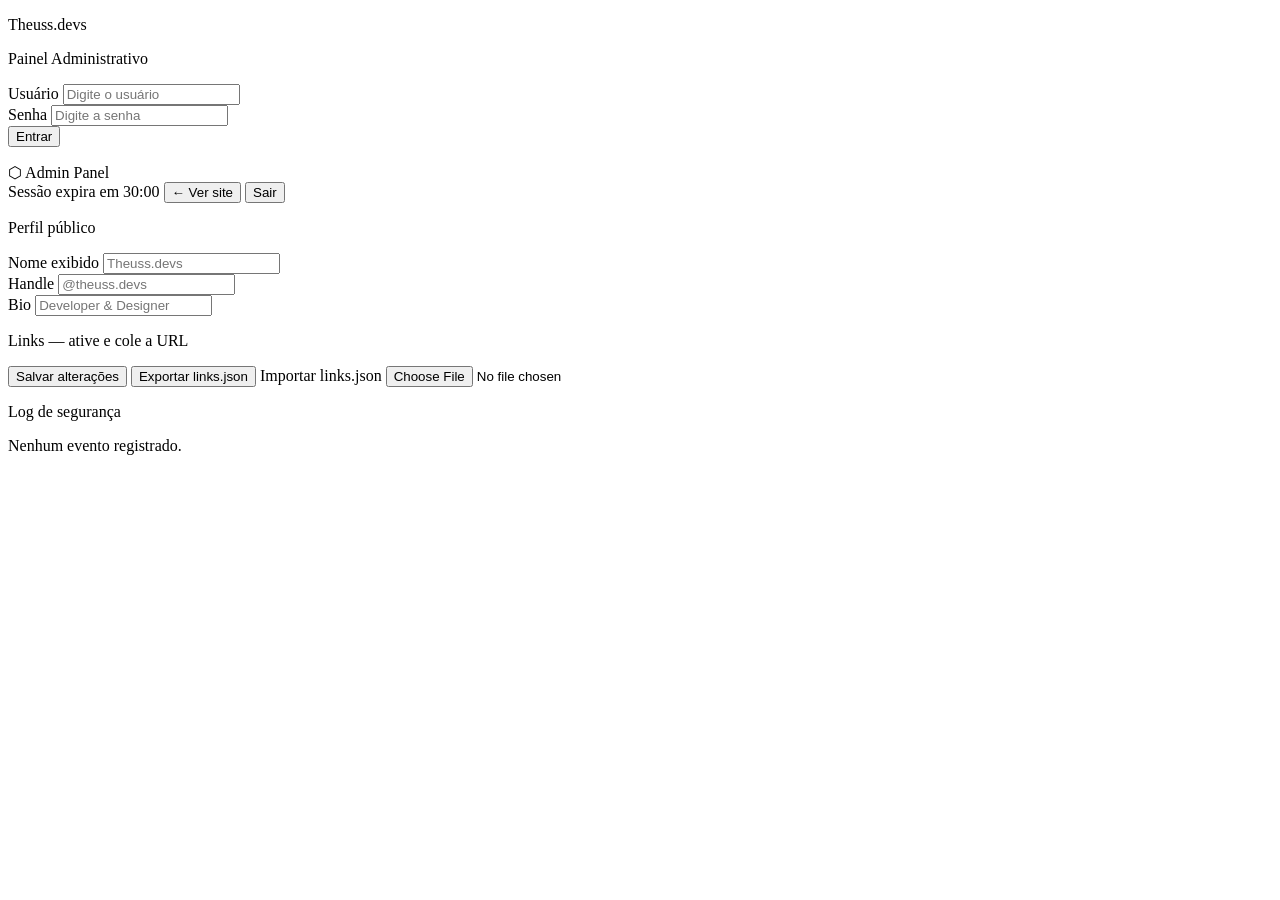
==== admin.html @ d51a6d80 "feat: add admin.html" ====
<!DOCTYPE html>
<html lang="pt-BR">
<head>
  <meta charset="UTF-8"/>
  <meta name="viewport" content="width=device-width, initial-scale=1.0"/>
  <meta http-equiv="X-Content-Type-Options" content="nosniff"/>
  <meta http-equiv="X-Frame-Options"        content="DENY"/>
  <meta http-equiv="Referrer-Policy"        content="no-referrer"/>
  <!--
    CSP: script-src 'self' — sem unsafe-inline.
    Todo o JS está em assets/js/admin.js.
  -->
  <meta http-equiv="Content-Security-Policy"
    content="
      default-src 'self';
      style-src   'self' https://fonts.googleapis.com;
      font-src    https://fonts.gstatic.com;
      script-src  'self';
      img-src     'self' data:;
      connect-src 'none';
    "/>
  <meta name="robots" content="noindex, nofollow"/>

  <title>Admin — Theuss.devs</title>

  <link rel="preconnect" href="https://fonts.googleapis.com"/>
  <link href="https://fonts.googleapis.com/css2?family=Syne:wght@600;700;800&family=DM+Mono:wght@300;400&display=swap" rel="stylesheet"/>
  <link rel="stylesheet" href="assets/css/admin.css"/>
</head>
<body>

<!-- ══════════════════ TELA DE LOGIN ══════════════════ -->
<div id="login-screen">
  <div class="login-box">
    <p class="login-logo">Theuss.devs</p>
    <p class="login-sub">Painel Administrativo</p>

    <div class="field">
      <label for="inp-user">Usuário</label>
      <input
        type="text"
        id="inp-user"
        autocomplete="username"
        spellcheck="false"
        maxlength="60"
        placeholder="Digite o usuário"
      />
    </div>

    <div class="field">
      <label for="inp-pass">Senha</label>
      <input
        type="password"
        id="inp-pass"
        autocomplete="current-password"
        maxlength="120"
        placeholder="Digite a senha"
      />
    </div>

    <button class="btn-login" id="btn-login">Entrar</button>
    <p class="login-error"  id="login-error"  aria-live="polite"></p>
    <p class="lockout-msg"  id="lockout-msg"  aria-live="polite"></p>
  </div>
</div>

<!-- ══════════════════ DASHBOARD ══════════════════ -->
<div id="dashboard">

  <header class="topbar">
    <span class="topbar-brand">⬡ Admin Panel</span>
    <div class="topbar-right">
      <span class="session-badge">
        Sessão expira em <span id="session-countdown">30:00</span>
      </span>
      <button class="btn-sm"              id="btn-view-site">← Ver site</button>
      <button class="btn-sm btn-danger"   id="btn-logout">Sair</button>
    </div>
  </header>

  <div class="content">

    <!-- ── Perfil ── -->
    <p class="section-title">Perfil público</p>
    <div class="profile-card">
      <div class="row-3">
        <div class="field">
          <label for="pf-name">Nome exibido</label>
          <input type="text" id="pf-name"   class="link-input" maxlength="60"  placeholder="Theuss.devs"/>
        </div>
        <div class="field">
          <label for="pf-handle">Handle</label>
          <input type="text" id="pf-handle" class="link-input" maxlength="60"  placeholder="@theuss.devs"/>
        </div>
        <div class="field">
          <label for="pf-bio">Bio</label>
          <input type="text" id="pf-bio"    class="link-input" maxlength="100" placeholder="Developer & Designer"/>
        </div>
      </div>
    </div>

    <!-- ── Links ── -->
    <p class="section-title">Links — ative e cole a URL</p>
    <div class="links-list" id="links-list"></div>

    <!-- ── Ações ── -->
    <div class="actions-bar">
      <button class="btn-primary" id="btn-save">Salvar alterações</button>
      <button class="btn-outline" id="btn-export">Exportar links.json</button>
      <label class="btn-outline" style="cursor:pointer">
        Importar links.json
        <input type="file" id="inp-import" accept=".json" style="display:none"/>
      </label>
    </div>

    <!-- ── Log de segurança ── -->
    <p class="section-title">Log de segurança</p>
    <div class="security-log" id="security-log">
      <p style="color:var(--muted);font-size:.75rem;">Nenhum evento registrado.</p>
    </div>

  </div>
</div>

<!-- Toast de notificações -->
<div id="toast" role="alert" aria-live="assertive"></div>

<!-- Lógica do painel admin -->
<script src="assets/js/admin.js"></script>

</body>
</html>
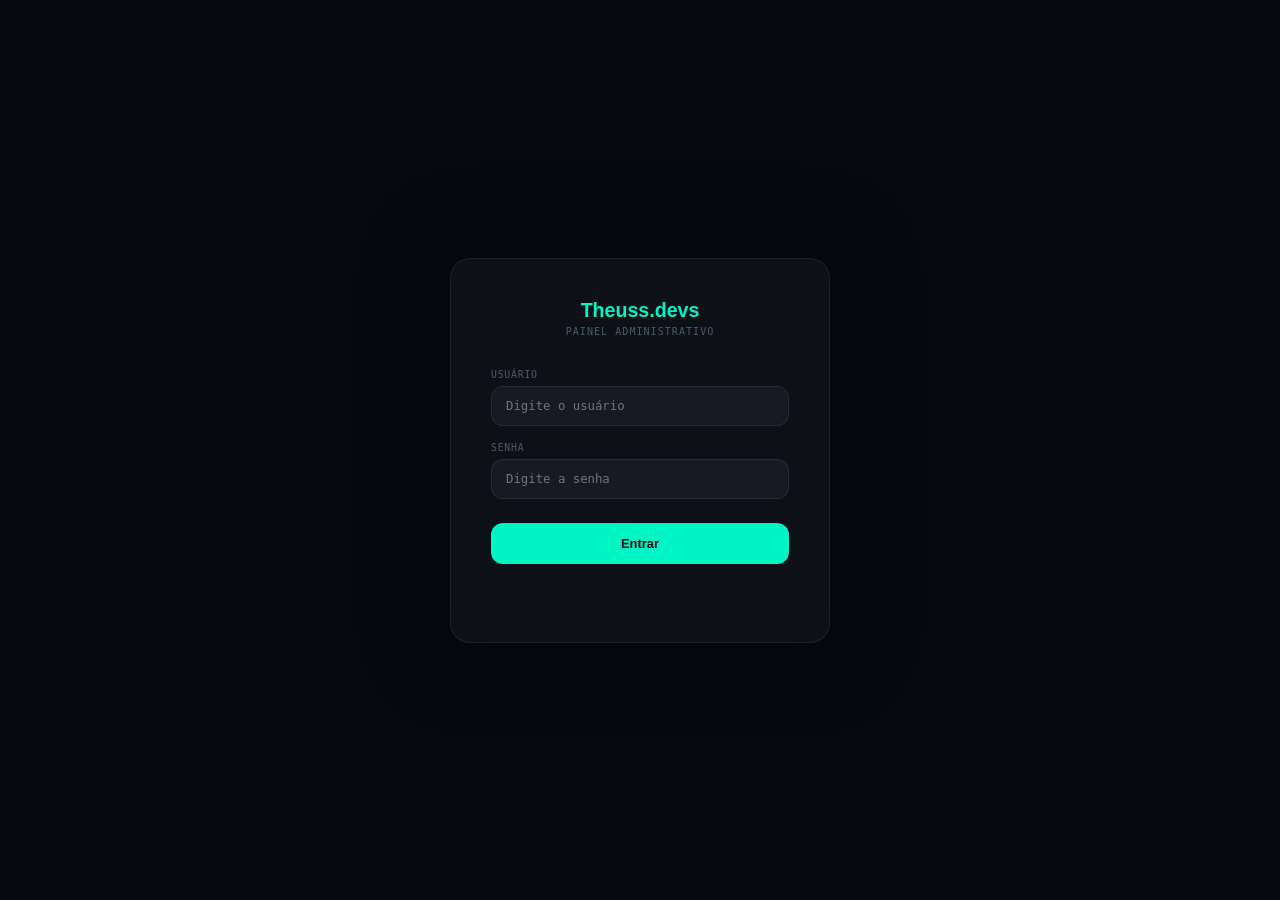
==== commit 3df4ac66: "feat: GitHub auto-sync on save" ====
--- a/admin.html
+++ b/admin.html
@@ -103,6 +103,25 @@
     <p class="section-title">Links — ative e cole a URL</p>
     <div class="links-list" id="links-list"></div>
 
+    <!-- ── GitHub Sync ── -->
+    <p class="section-title">Publicação automática — GitHub</p>
+    <div class="profile-card" style="margin-bottom:28px">
+      <p style="font-size:.72rem;color:var(--muted);margin-bottom:16px;line-height:1.6;">
+        Ao salvar, o site é atualizado automaticamente via GitHub → Vercel.<br>
+        O token é salvo só no seu navegador e nunca sai do seu dispositivo.
+      </p>
+      <div class="row-3" style="gap:16px">
+        <div class="field" style="grid-column:span 2">
+          <label for="gh-token">GitHub Token (repo)</label>
+          <input type="password" id="gh-token" class="link-input" maxlength="200" placeholder="ghp_xxxxxxxxxxxx" autocomplete="off"/>
+        </div>
+        <div class="field">
+          <label for="gh-repo">Repositório</label>
+          <input type="text" id="gh-repo" class="link-input" maxlength="100" placeholder="usuario/repo"/>
+        </div>
+      </div>
+    </div>
+
     <!-- ── Ações ── -->
     <div class="actions-bar">
       <button class="btn-primary" id="btn-save">Salvar alterações</button>
--- a/assets/css/admin.css
+++ b/assets/css/admin.css
@@ -0,0 +1,218 @@
+/* ============================================================
+   admin.css — Painel administrativo · theuss.devs
+   ============================================================ */
+
+*, *::before, *::after { box-sizing: border-box; margin: 0; padding: 0; }
+
+:root {
+  --bg:      #07090e;
+  --s1:      #0d1117;
+  --s2:      #141b24;
+  --s3:      #1b2433;
+  --border:  rgba(255, 255, 255, 0.07);
+  --neon:    #00f5c4;
+  --neon2:   #6c4dff;
+  --danger:  #ff4d6d;
+  --warn:    #ffb347;
+  --success: #00f5c4;
+  --text:    #d4dce8;
+  --muted:   #4b5a6e;
+  --radius:  12px;
+}
+
+html, body {
+  min-height: 100vh;
+  background: var(--bg);
+  color: var(--text);
+  font-family: 'DM Mono', monospace;
+  font-size: 14px;
+}
+
+a { color: var(--neon); text-decoration: none; }
+
+/* ── Tela de login ── */
+#login-screen {
+  position: fixed; inset: 0;
+  display: flex; align-items: center; justify-content: center;
+  z-index: 100; background: var(--bg);
+}
+.login-box {
+  width: 100%; max-width: 380px; padding: 40px;
+  background: var(--s1); border: 1px solid var(--border);
+  border-radius: 20px; box-shadow: 0 0 80px rgba(0,0,0,.6);
+}
+.login-logo {
+  font-family: 'Syne', sans-serif; font-size: 1.4rem; font-weight: 800;
+  color: var(--neon); margin-bottom: 4px; text-align: center;
+}
+.login-sub {
+  text-align: center; color: var(--muted); font-size: .72rem;
+  letter-spacing: .1em; text-transform: uppercase; margin-bottom: 32px;
+}
+
+/* ── Campos ── */
+.field { margin-bottom: 16px; }
+.field label {
+  display: block; font-size: .7rem; color: var(--muted);
+  letter-spacing: .08em; text-transform: uppercase; margin-bottom: 6px;
+}
+.field input, .link-input {
+  width: 100%; padding: 12px 14px;
+  background: var(--s2); border: 1px solid var(--border);
+  border-radius: var(--radius); color: var(--text);
+  font-family: 'DM Mono', monospace; font-size: .88rem;
+  outline: none; transition: border-color .2s, box-shadow .2s;
+}
+.field input:focus, .link-input:focus {
+  border-color: rgba(0,245,196,.4);
+  box-shadow: 0 0 0 3px rgba(0,245,196,.08);
+}
+.link-input.invalid { border-color: var(--danger); }
+
+/* ── Botões ── */
+.btn-login {
+  width: 100%; padding: 13px;
+  background: var(--neon); border: none; border-radius: var(--radius);
+  color: #07090e; font-family: 'Syne', sans-serif;
+  font-weight: 700; font-size: .92rem;
+  cursor: pointer; transition: opacity .2s, transform .15s; margin-top: 8px;
+}
+.btn-login:hover   { opacity: .9; transform: translateY(-1px); }
+.btn-login:active  { transform: translateY(0); }
+.btn-login:disabled{ opacity: .5; cursor: not-allowed; transform: none; }
+
+.btn-sm {
+  padding: 7px 16px; border-radius: 8px;
+  border: 1px solid var(--border); background: var(--s2);
+  color: var(--text); font-family: 'DM Mono', monospace;
+  font-size: .75rem; cursor: pointer;
+  transition: background .2s, border-color .2s;
+}
+.btn-sm:hover    { background: var(--s3); border-color: rgba(255,255,255,.12); }
+.btn-danger      { border-color: rgba(255,77,109,.3); color: var(--danger); }
+.btn-danger:hover{ background: rgba(255,77,109,.1); }
+
+.btn-primary {
+  padding: 11px 24px; background: var(--neon); border: none;
+  border-radius: var(--radius); color: #07090e;
+  font-family: 'Syne', sans-serif; font-weight: 700; font-size: .85rem;
+  cursor: pointer; transition: opacity .2s, transform .15s;
+}
+.btn-primary:hover { opacity: .9; transform: translateY(-1px); }
+
+.btn-outline {
+  padding: 11px 24px; background: transparent;
+  border: 1px solid var(--border); border-radius: var(--radius);
+  color: var(--text); font-family: 'DM Mono', monospace;
+  font-size: .82rem; cursor: pointer;
+  transition: background .2s, border-color .2s;
+}
+.btn-outline:hover { background: var(--s2); border-color: rgba(255,255,255,.15); }
+
+/* ── Mensagens de erro / lockout ── */
+.login-error  { color: var(--danger); font-size: .75rem; text-align: center; margin-top: 12px; min-height: 18px; }
+.lockout-msg  { color: var(--warn);   font-size: .75rem; text-align: center; margin-top: 8px; }
+
+/* ── Dashboard ── */
+#dashboard { display: none; min-height: 100vh; }
+
+.topbar {
+  display: flex; align-items: center; justify-content: space-between;
+  padding: 16px 32px;
+  background: var(--s1); border-bottom: 1px solid var(--border);
+  position: sticky; top: 0; z-index: 50;
+}
+.topbar-brand { font-family: 'Syne', sans-serif; font-weight: 800; font-size: 1rem; color: var(--neon); }
+.topbar-right { display: flex; align-items: center; gap: 12px; }
+
+.session-badge { font-size: .65rem; color: var(--muted); letter-spacing: .05em; }
+.session-badge span { color: var(--warn); }
+
+/* ── Conteúdo ── */
+.content { max-width: 900px; margin: 0 auto; padding: 40px 32px; }
+
+.section-title {
+  font-family: 'Syne', sans-serif; font-size: 1rem; font-weight: 700;
+  margin-bottom: 20px; display: flex; align-items: center; gap: 10px;
+}
+.section-title::after { content: ''; flex: 1; height: 1px; background: var(--border); }
+
+/* ── Card de perfil ── */
+.profile-card {
+  background: var(--s1); border: 1px solid var(--border);
+  border-radius: var(--radius); padding: 24px; margin-bottom: 40px;
+}
+.row-3 { display: grid; grid-template-columns: 1fr 1fr 1fr; gap: 16px; }
+
+/* ── Linhas de link ── */
+.links-list { display: flex; flex-direction: column; gap: 8px; margin-bottom: 40px; }
+
+.link-row {
+  display: grid; grid-template-columns: 32px 1fr 1.6fr auto;
+  align-items: center; gap: 12px; padding: 14px 18px;
+  background: var(--s1); border: 1px solid var(--border);
+  border-radius: var(--radius); transition: border-color .2s;
+}
+.link-row.active-row { border-color: rgba(0,245,196,.2); }
+
+.link-num  { font-size: .7rem; color: var(--muted); text-align: center; }
+.link-name { font-family: 'Syne', sans-serif; font-size: .85rem; font-weight: 700; }
+
+.link-input {
+  width: 100%; padding: 9px 12px;
+  background: var(--s2); border: 1px solid var(--border);
+  border-radius: 8px; font-size: .78rem;
+}
+
+/* ── Toggle ── */
+.toggle { position: relative; width: 40px; height: 22px; flex-shrink: 0; }
+.toggle input { opacity: 0; width: 0; height: 0; }
+.toggle-slider {
+  position: absolute; inset: 0; background: var(--s3);
+  border-radius: 22px; cursor: pointer; transition: background .25s;
+}
+.toggle-slider::before {
+  content: ''; position: absolute;
+  width: 16px; height: 16px; left: 3px; top: 3px;
+  background: #fff; border-radius: 50%; transition: transform .25s;
+}
+.toggle input:checked + .toggle-slider            { background: var(--neon); }
+.toggle input:checked + .toggle-slider::before    { transform: translateX(18px); }
+
+/* ── Barra de ações ── */
+.actions-bar { display: flex; gap: 12px; flex-wrap: wrap; margin-bottom: 40px; }
+
+/* ── Toast ── */
+#toast {
+  position: fixed; bottom: 32px; right: 32px;
+  padding: 14px 22px; border-radius: var(--radius);
+  font-size: .8rem; z-index: 999;
+  opacity: 0; transform: translateY(12px);
+  transition: opacity .3s, transform .3s; pointer-events: none;
+}
+#toast.show    { opacity: 1; transform: translateY(0); }
+#toast.success { background: #0d2b20; border: 1px solid rgba(0,245,196,.3); color: var(--success); }
+#toast.error   { background: #2b0d14; border: 1px solid rgba(255,77,109,.3); color: var(--danger); }
+
+/* ── Log de segurança ── */
+.security-log {
+  background: var(--s1); border: 1px solid var(--border);
+  border-radius: var(--radius); padding: 20px;
+}
+.log-entry {
+  font-size: .72rem; color: var(--muted); padding: 6px 0;
+  border-bottom: 1px solid var(--border); display: flex; gap: 12px;
+}
+.log-entry:last-child { border-bottom: none; }
+.log-time      { color: var(--neon); flex-shrink: 0; }
+.log-msg.warn  { color: var(--warn); }
+.log-msg.ok    { color: var(--success); }
+
+/* ── Responsivo ── */
+@media (max-width: 640px) {
+  .topbar   { padding: 14px 16px; }
+  .content  { padding: 24px 16px; }
+  .link-row { grid-template-columns: 1fr; gap: 8px; }
+  .row-3    { grid-template-columns: 1fr; }
+  .link-num { display: none; }
+}
